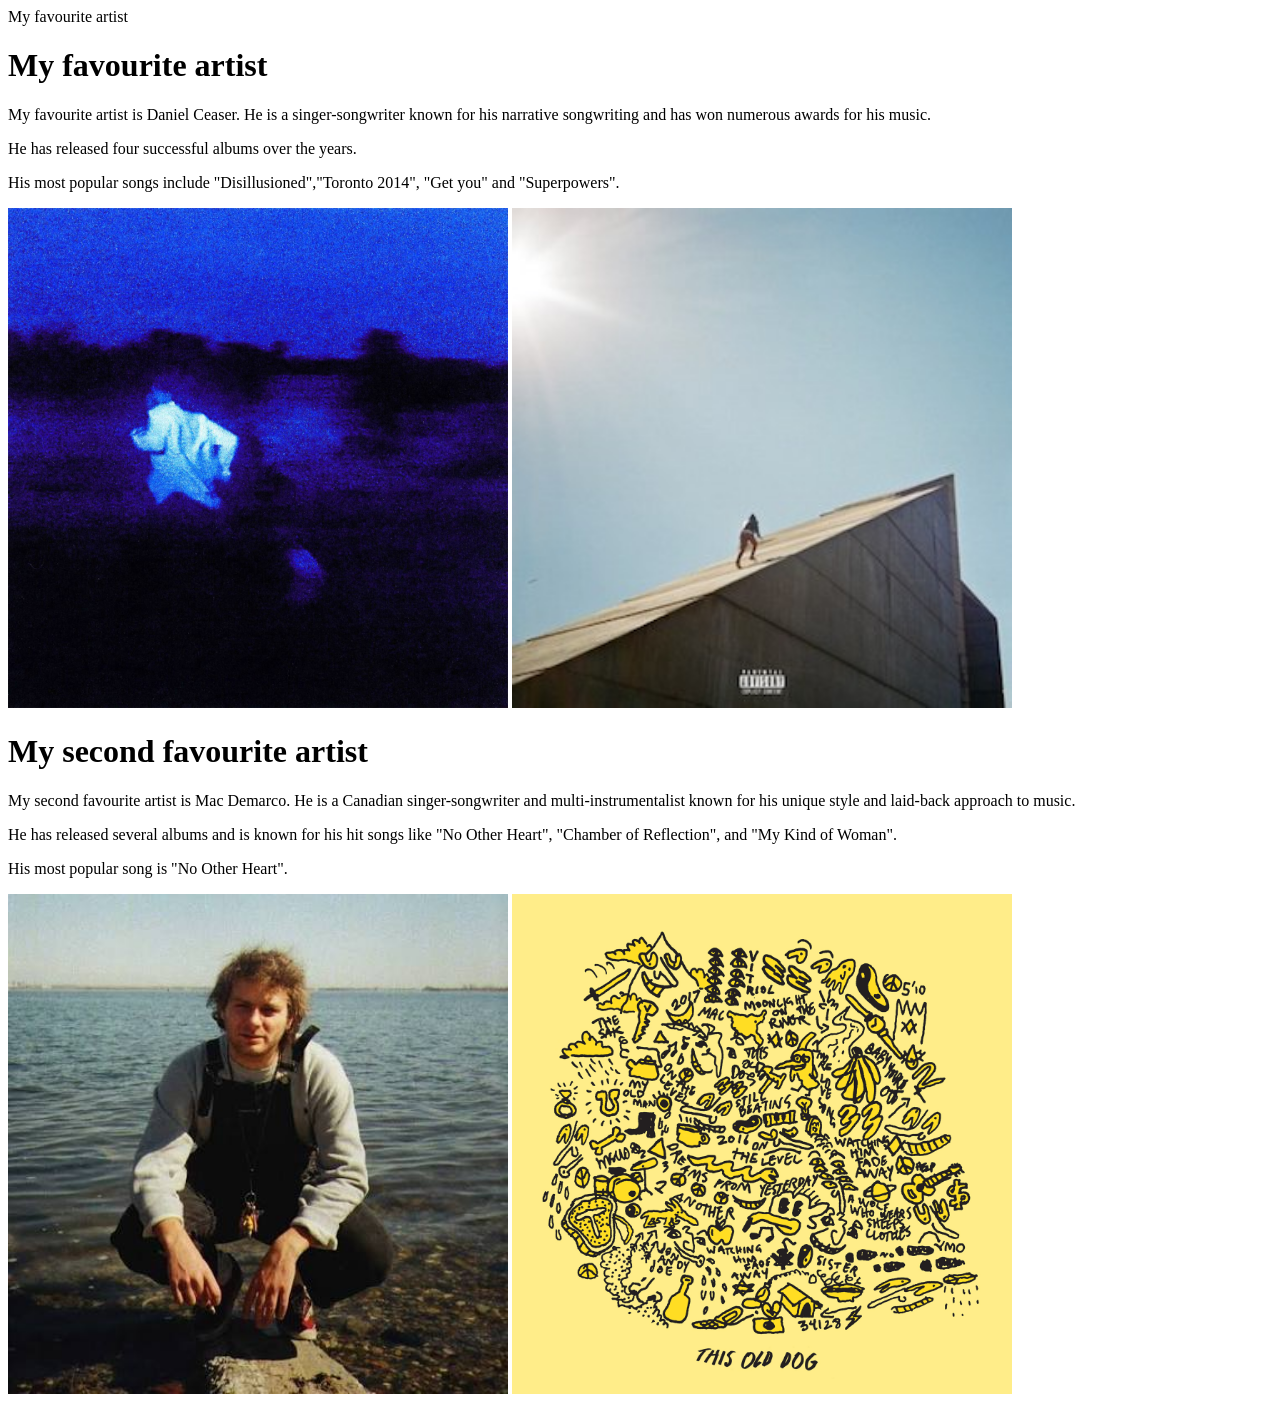
==== index.html @ 79af0d4e "update things" ====
<!DOCTYPE html>
<html lang="en">
    <head>
        <meta charset="UTF-8">
    </title>My favourite artist</title>
    </head>
    <body>
        <h1>My favourite artist</h1>
        <p>My favourite artist is Daniel Ceaser. He is a singer-songwriter known for his narrative songwriting and has won numerous awards for his music.</p>
        <p>He has released four successful albums over the years.</p>
        <p>His most popular songs include "Disillusioned","Toronto 2014", "Get you" and "Superpowers".</p>
        <img src="a2191656252_10.jpg" height="500" width="500"> <img src="Freudian_by_Daniel_Caesar.jpg"height="500" width="500">
    </head>
    <body>
        <h1>My second favourite artist</h1>
        <p>My second favourite artist is Mac Demarco. He is a Canadian singer-songwriter and multi-instrumentalist known for his unique style and laid-back approach to music.</p>
        <p>He has released several albums and is known for his hit songs like "No Other Heart", "Chamber of Reflection", and "My Kind of Woman".</p>
        <p>His most popular song is "No Other Heart".</p>
        <img src="macccc.jpg" height="500" width="500"> <img src="album.jpg" height="500" width="500">
    </body>
    </html>
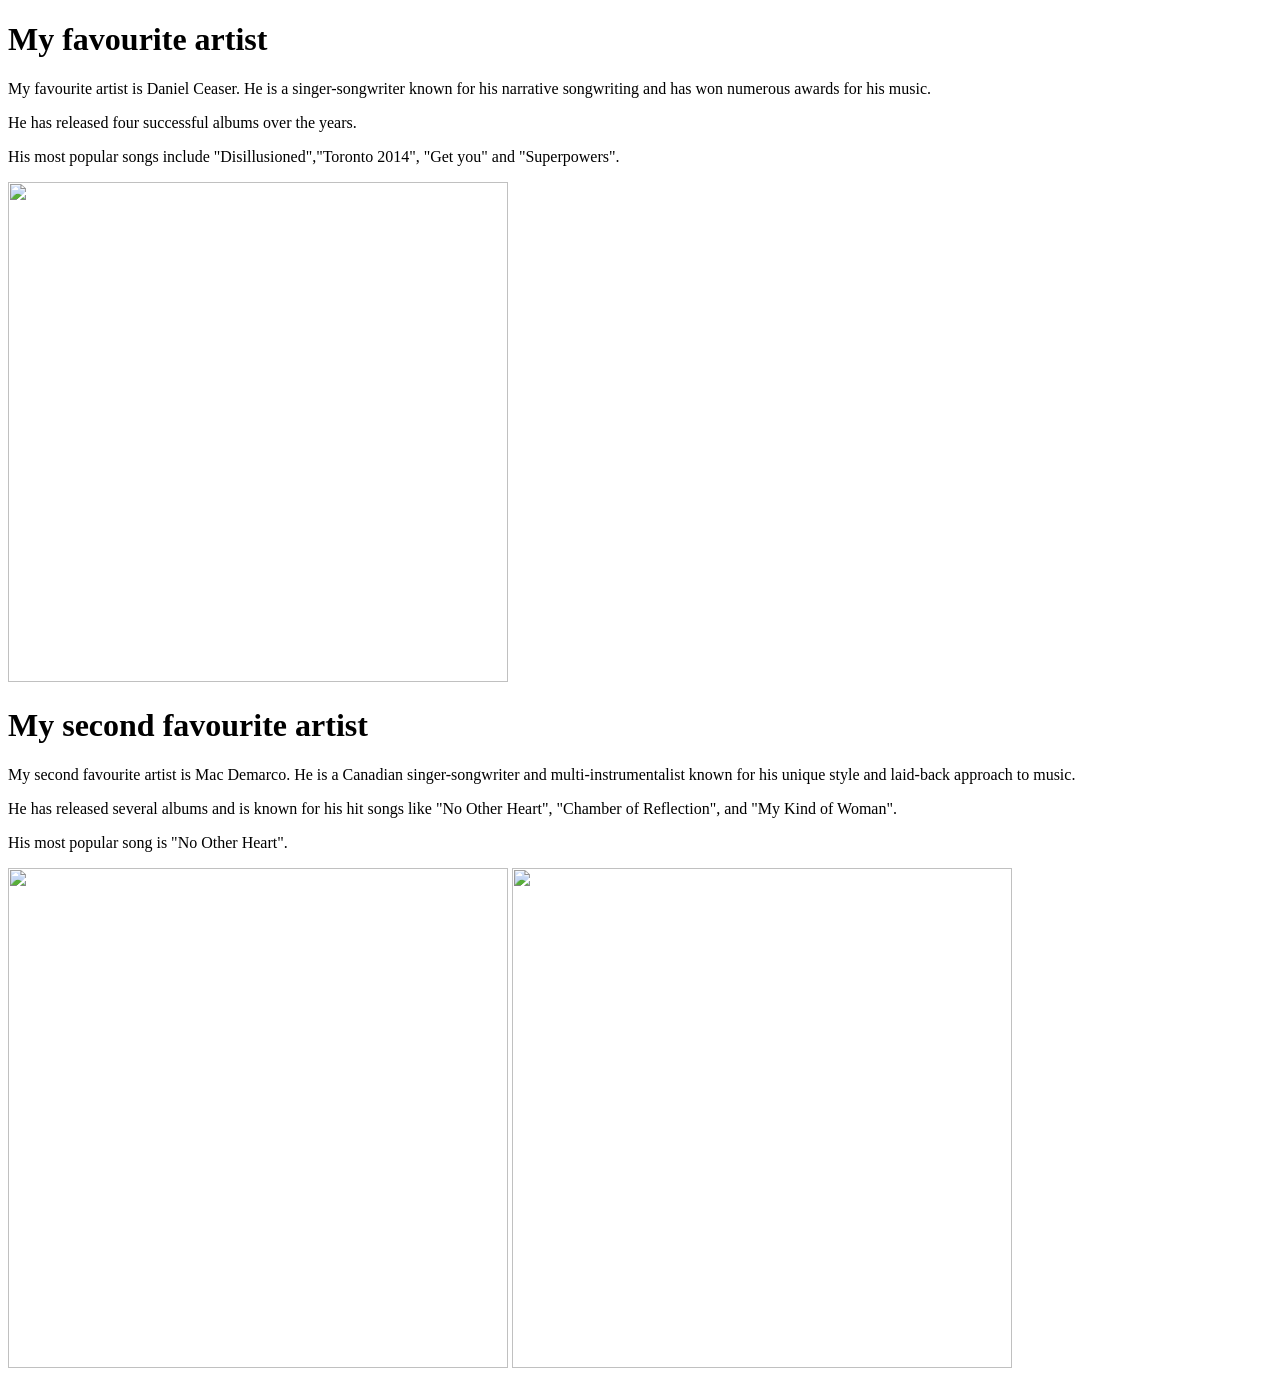
==== commit 2b9225e1: "final day" ====
--- a/index.html
+++ b/index.html
@@ -1,15 +1,15 @@
 <!DOCTYPE html>
-<html lang="en">
-    <head>
+<head>
         <meta charset="UTF-8">
-    </title>My favourite artist</title>
+        <title>My favourite artist</title>
+        <link rel="stylesheet" href="style.css">
     </head>
     <body>
         <h1>My favourite artist</h1>
         <p>My favourite artist is Daniel Ceaser. He is a singer-songwriter known for his narrative songwriting and has won numerous awards for his music.</p>
         <p>He has released four successful albums over the years.</p>
         <p>His most popular songs include "Disillusioned","Toronto 2014", "Get you" and "Superpowers".</p>
-        <img src="a2191656252_10.jpg" height="500" width="500"> <img src="Freudian_by_Daniel_Caesar.jpg"height="500" width="500">
+        <img src="Freudian_by_Daniel_Caesar.jpg"height="500" width="500">
     </head>
     <body>
         <h1>My second favourite artist</h1>
